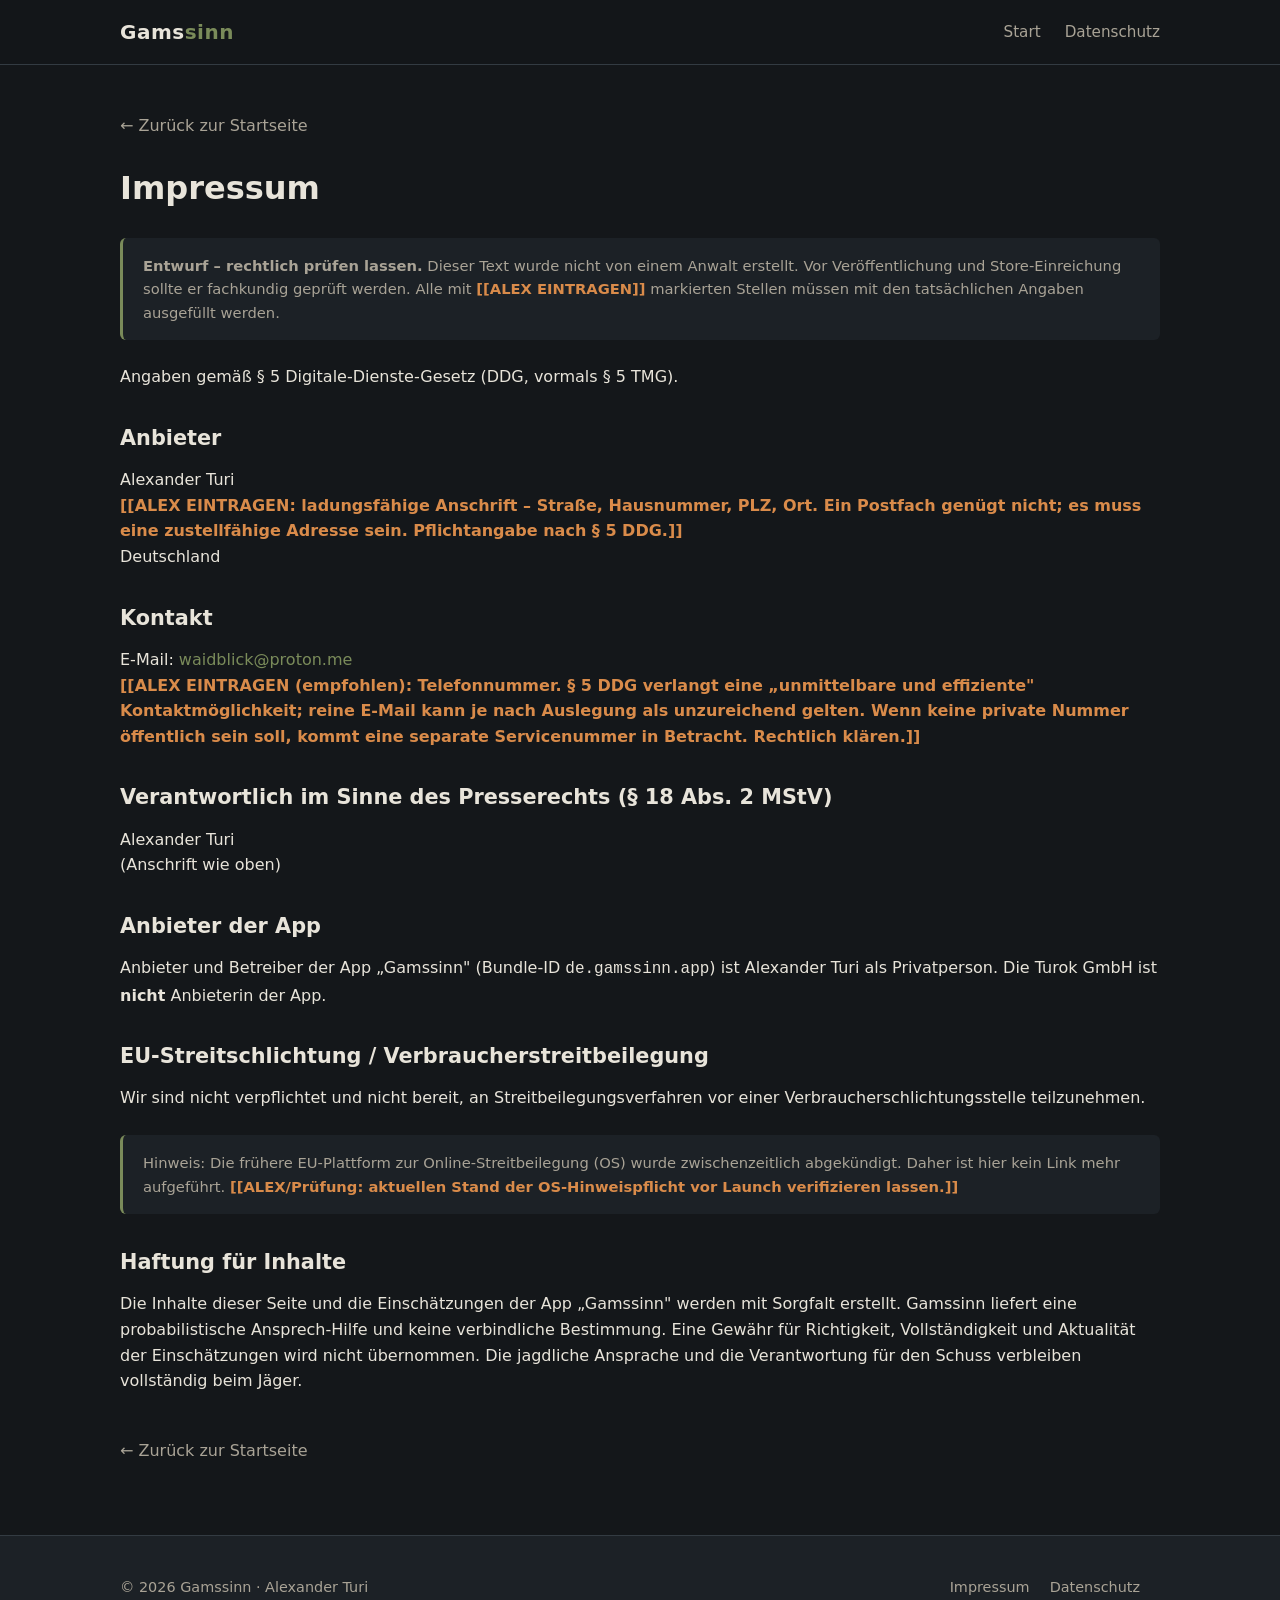
==== web-site/impressum.html @ 84f87dd1 "docs+store+web: Agenten-Artefakte bündeln - store/listing: Play+Apple Store-Texte - docs/revenuecat_" ====
<!DOCTYPE html>
<html lang="de">
<head>
  <meta charset="UTF-8">
  <meta name="viewport" content="width=device-width, initial-scale=1.0">
  <title>Impressum – Gamssinn</title>
  <meta name="robots" content="noindex">
  <link rel="stylesheet" href="style.css">
</head>
<body>
  <header class="site-header">
    <div class="wrap">
      <div class="brand">Gams<span>sinn</span></div>
      <nav class="nav"><a href="index.html">Start</a><a href="datenschutz.html">Datenschutz</a></nav>
    </div>
  </header>

  <main class="legal">
    <div class="wrap">
      <a class="back" href="index.html">&larr; Zurück zur Startseite</a>
      <h1>Impressum</h1>

      <div class="note">
        <strong>Entwurf – rechtlich prüfen lassen.</strong> Dieser Text wurde nicht von einem Anwalt erstellt.
        Vor Veröffentlichung und Store-Einreichung sollte er fachkundig geprüft werden. Alle mit
        <span class="todo">[[ALEX EINTRAGEN]]</span> markierten Stellen müssen mit den tatsächlichen Angaben ausgefüllt werden.
      </div>

      <p>Angaben gemäß § 5 Digitale-Dienste-Gesetz (DDG, vormals § 5 TMG).</p>

      <h2>Anbieter</h2>
      <p>
        Alexander Turi<br>
        <span class="todo">[[ALEX EINTRAGEN: ladungsfähige Anschrift – Straße, Hausnummer, PLZ, Ort. Ein Postfach genügt nicht; es muss eine zustellfähige Adresse sein. Pflichtangabe nach § 5 DDG.]]</span><br>
        Deutschland
      </p>

      <h2>Kontakt</h2>
      <p>
        E-Mail: <a href="mailto:waidblick@proton.me">waidblick@proton.me</a><br>
        <span class="todo">[[ALEX EINTRAGEN (empfohlen): Telefonnummer. § 5 DDG verlangt eine „unmittelbare und effiziente" Kontaktmöglichkeit; reine E-Mail kann je nach Auslegung als unzureichend gelten. Wenn keine private Nummer öffentlich sein soll, kommt eine separate Servicenummer in Betracht. Rechtlich klären.]]</span>
      </p>

      <h2>Verantwortlich im Sinne des Presserechts (§ 18 Abs. 2 MStV)</h2>
      <p>
        Alexander Turi<br>
        (Anschrift wie oben)
      </p>

      <h2>Anbieter der App</h2>
      <p>
        Anbieter und Betreiber der App „Gamssinn" (Bundle-ID <code>de.gamssinn.app</code>) ist
        Alexander Turi als Privatperson. Die Turok GmbH ist <strong>nicht</strong> Anbieterin der App.
      </p>

      <h2>EU-Streitschlichtung / Verbraucherstreitbeilegung</h2>
      <p>
        Wir sind nicht verpflichtet und nicht bereit, an Streitbeilegungsverfahren vor einer
        Verbraucherschlichtungsstelle teilzunehmen.
      </p>
      <p class="note">
        Hinweis: Die frühere EU-Plattform zur Online-Streitbeilegung (OS) wurde zwischenzeitlich abgekündigt.
        Daher ist hier kein Link mehr aufgeführt. <span class="todo">[[ALEX/Prüfung: aktuellen Stand der OS-Hinweispflicht vor Launch verifizieren lassen.]]</span>
      </p>

      <h2>Haftung für Inhalte</h2>
      <p>
        Die Inhalte dieser Seite und die Einschätzungen der App „Gamssinn" werden mit Sorgfalt erstellt.
        Gamssinn liefert eine probabilistische Ansprech-Hilfe und keine verbindliche Bestimmung. Eine Gewähr
        für Richtigkeit, Vollständigkeit und Aktualität der Einschätzungen wird nicht übernommen. Die
        jagdliche Ansprache und die Verantwortung für den Schuss verbleiben vollständig beim Jäger.
      </p>

      <a class="back" href="index.html" style="margin-top:2rem">&larr; Zurück zur Startseite</a>
    </div>
  </main>

  <footer class="site-footer">
    <div class="wrap">
      <div>&copy; 2026 Gamssinn · Alexander Turi</div>
      <div><a href="impressum.html">Impressum</a><a href="datenschutz.html">Datenschutz</a></div>
    </div>
  </footer>
</body>
</html>
---- web-site/style.css ----
/* Gamssinn — Landingpage Styles
   Sachlich-jagdliche Tonalität: gedeckte Naturtöne, klare Typografie. */

:root {
  --bg: #14171a;
  --bg-soft: #1c2126;
  --card: #222a30;
  --fg: #e8e4da;
  --fg-muted: #a9a396;
  --accent: #7a8b5a;      /* Loden-/Moosgrün */
  --accent-soft: #4f5a3a;
  --line: #333b42;
  --max: 1080px;
  --radius: 14px;
  font-size: 16px;
}

* { box-sizing: border-box; margin: 0; padding: 0; }

html { scroll-behavior: smooth; }

body {
  font-family: "Segoe UI", system-ui, -apple-system, Roboto, Helvetica, Arial, sans-serif;
  background: var(--bg);
  color: var(--fg);
  line-height: 1.6;
  -webkit-font-smoothing: antialiased;
}

a { color: var(--accent); text-decoration: none; }
a:hover { text-decoration: underline; }

.wrap { max-width: var(--max); margin: 0 auto; padding: 0 1.25rem; }

/* ---------- Header ---------- */
.site-header {
  position: sticky; top: 0; z-index: 10;
  background: rgba(20, 23, 26, 0.92);
  backdrop-filter: blur(8px);
  border-bottom: 1px solid var(--line);
}
.site-header .wrap {
  display: flex; align-items: center; justify-content: space-between;
  height: 64px;
}
.brand { font-weight: 700; font-size: 1.25rem; letter-spacing: 0.5px; color: var(--fg); }
.brand span { color: var(--accent); }
.nav a { color: var(--fg-muted); margin-left: 1.5rem; font-size: 0.95rem; }
.nav a:hover { color: var(--fg); text-decoration: none; }

/* ---------- Hero ---------- */
.hero {
  padding: 5rem 0 4rem;
  background:
    radial-gradient(circle at 70% 20%, rgba(122,139,90,0.18), transparent 55%),
    var(--bg);
  text-align: center;
}
.hero h1 { font-size: clamp(2rem, 5vw, 3.2rem); line-height: 1.15; margin-bottom: 1rem; }
.hero .lead { font-size: clamp(1.05rem, 2.5vw, 1.4rem); color: var(--fg-muted); max-width: 640px; margin: 0 auto 2rem; }
.hero .disclaimer { font-size: 0.9rem; color: var(--fg-muted); margin-top: 1.5rem; font-style: italic; }

/* ---------- Buttons / Badges ---------- */
.cta-row { display: flex; gap: 1rem; justify-content: center; flex-wrap: wrap; }
.badge {
  display: inline-flex; align-items: center; gap: 0.6rem;
  background: var(--card); border: 1px solid var(--line);
  color: var(--fg); padding: 0.7rem 1.2rem; border-radius: 10px;
  font-size: 0.95rem; min-width: 200px; justify-content: center;
}
.badge:hover { border-color: var(--accent); text-decoration: none; }
.badge small { display: block; color: var(--fg-muted); font-size: 0.72rem; line-height: 1; }
.badge strong { font-size: 1.05rem; line-height: 1.2; }
.badge.disabled { opacity: 0.55; cursor: default; }

/* ---------- Sections ---------- */
section { padding: 4rem 0; border-top: 1px solid var(--line); }
section h2 { font-size: clamp(1.5rem, 3vw, 2rem); margin-bottom: 1rem; }
section .intro { color: var(--fg-muted); max-width: 680px; margin-bottom: 2.5rem; }

/* ---------- Features ---------- */
.grid {
  display: grid; gap: 1.25rem;
  grid-template-columns: repeat(auto-fit, minmax(260px, 1fr));
}
.feature {
  background: var(--card); border: 1px solid var(--line);
  border-radius: var(--radius); padding: 1.5rem;
}
.feature h3 { font-size: 1.1rem; margin-bottom: 0.5rem; color: var(--fg); }
.feature p { color: var(--fg-muted); font-size: 0.95rem; }
.feature .ico { font-size: 1.6rem; margin-bottom: 0.75rem; display: block; }

/* ---------- Screenshots ---------- */
.shots { display: grid; gap: 1.25rem; grid-template-columns: repeat(auto-fit, minmax(180px, 1fr)); }
.shot {
  aspect-ratio: 9/19; background: var(--bg-soft);
  border: 1px dashed var(--accent-soft); border-radius: 20px;
  display: flex; align-items: center; justify-content: center;
  color: var(--fg-muted); font-size: 0.85rem; text-align: center; padding: 1rem;
}

/* ---------- Steps ---------- */
.steps { counter-reset: step; display: grid; gap: 1.5rem; grid-template-columns: repeat(auto-fit, minmax(220px, 1fr)); }
.step { position: relative; padding-left: 3rem; }
.step::before {
  counter-increment: step; content: counter(step);
  position: absolute; left: 0; top: 0;
  width: 2.2rem; height: 2.2rem; border-radius: 50%;
  background: var(--accent-soft); color: var(--fg);
  display: flex; align-items: center; justify-content: center; font-weight: 700;
}
.step h3 { font-size: 1.05rem; margin-bottom: 0.3rem; }
.step p { color: var(--fg-muted); font-size: 0.92rem; }

/* ---------- Contact ---------- */
.contact-box {
  background: var(--card); border: 1px solid var(--line);
  border-radius: var(--radius); padding: 2rem; max-width: 520px;
}
.contact-box a { font-weight: 600; }

/* ---------- Footer ---------- */
.site-footer {
  border-top: 1px solid var(--line); background: var(--bg-soft);
  padding: 2.5rem 0; color: var(--fg-muted); font-size: 0.9rem;
}
.site-footer .wrap { display: flex; flex-wrap: wrap; gap: 1rem 2rem; justify-content: space-between; align-items: center; }
.site-footer a { color: var(--fg-muted); margin-right: 1.25rem; }
.site-footer a:hover { color: var(--fg); }

/* ---------- Legal pages ---------- */
.legal { padding: 3rem 0; }
.legal h1 { font-size: 2rem; margin-bottom: 1.5rem; }
.legal h2 { font-size: 1.3rem; margin: 2rem 0 0.75rem; border: none; padding: 0; }
.legal h3 { font-size: 1.05rem; margin: 1.25rem 0 0.5rem; }
.legal p, .legal li { color: var(--fg); margin-bottom: 0.75rem; }
.legal ul { padding-left: 1.5rem; }
.legal .note {
  background: var(--bg-soft); border-left: 3px solid var(--accent);
  padding: 1rem 1.25rem; border-radius: 6px; margin: 1.5rem 0;
  color: var(--fg-muted); font-size: 0.92rem;
}
.legal .todo { color: #d98b4a; font-weight: 600; }
.back { display: inline-block; margin-bottom: 1.5rem; color: var(--fg-muted); }

@media (max-width: 600px) {
  .nav a { margin-left: 1rem; font-size: 0.85rem; }
  .hero { padding: 3rem 0; }
}
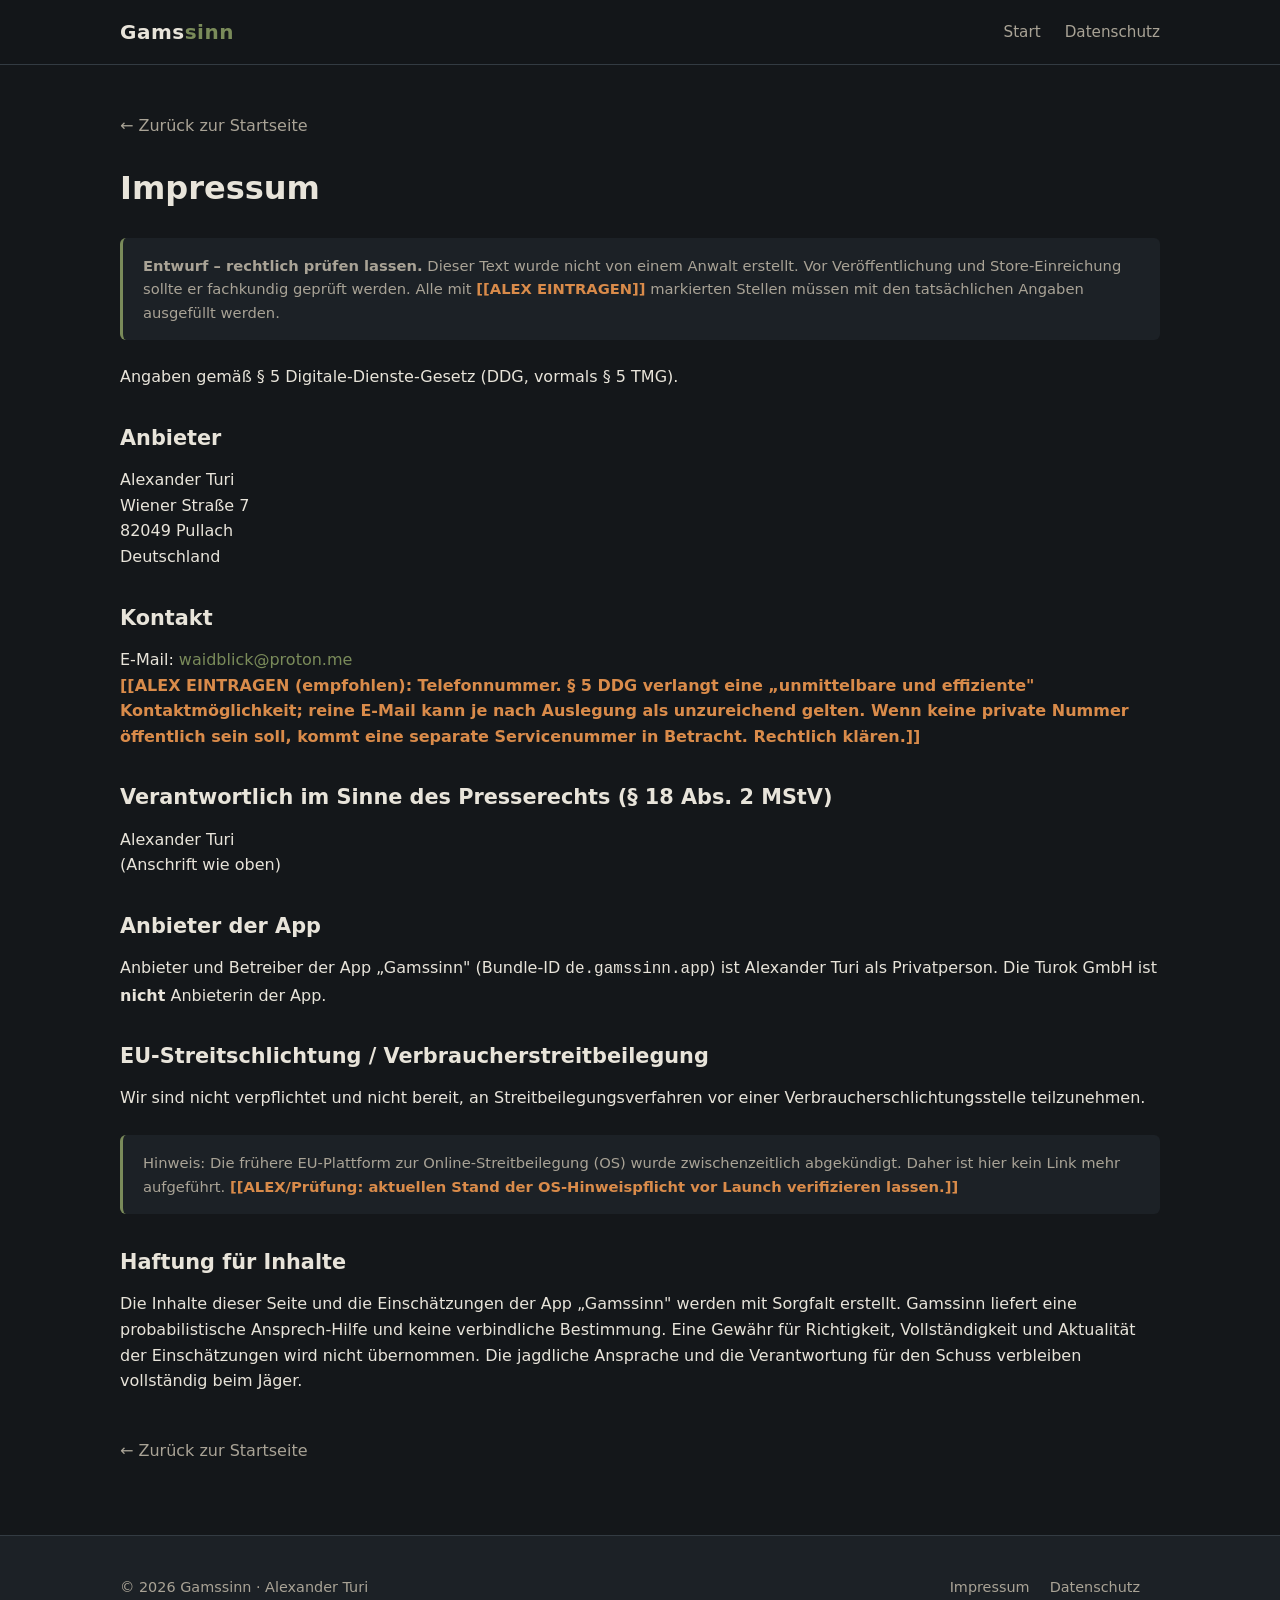
==== commit 3f1350e2: "Launch-Prep: Impressum auf Privatperson, Anschrift in Legal-Entwuerfe, Datenschutz-Link auf gamssinn" ====
--- a/web-site/impressum.html
+++ b/web-site/impressum.html
@@ -31,7 +31,8 @@
       <h2>Anbieter</h2>
       <p>
         Alexander Turi<br>
-        <span class="todo">[[ALEX EINTRAGEN: ladungsfähige Anschrift – Straße, Hausnummer, PLZ, Ort. Ein Postfach genügt nicht; es muss eine zustellfähige Adresse sein. Pflichtangabe nach § 5 DDG.]]</span><br>
+        Wiener Straße 7<br>
+        82049 Pullach<br>
         Deutschland
       </p>
 
